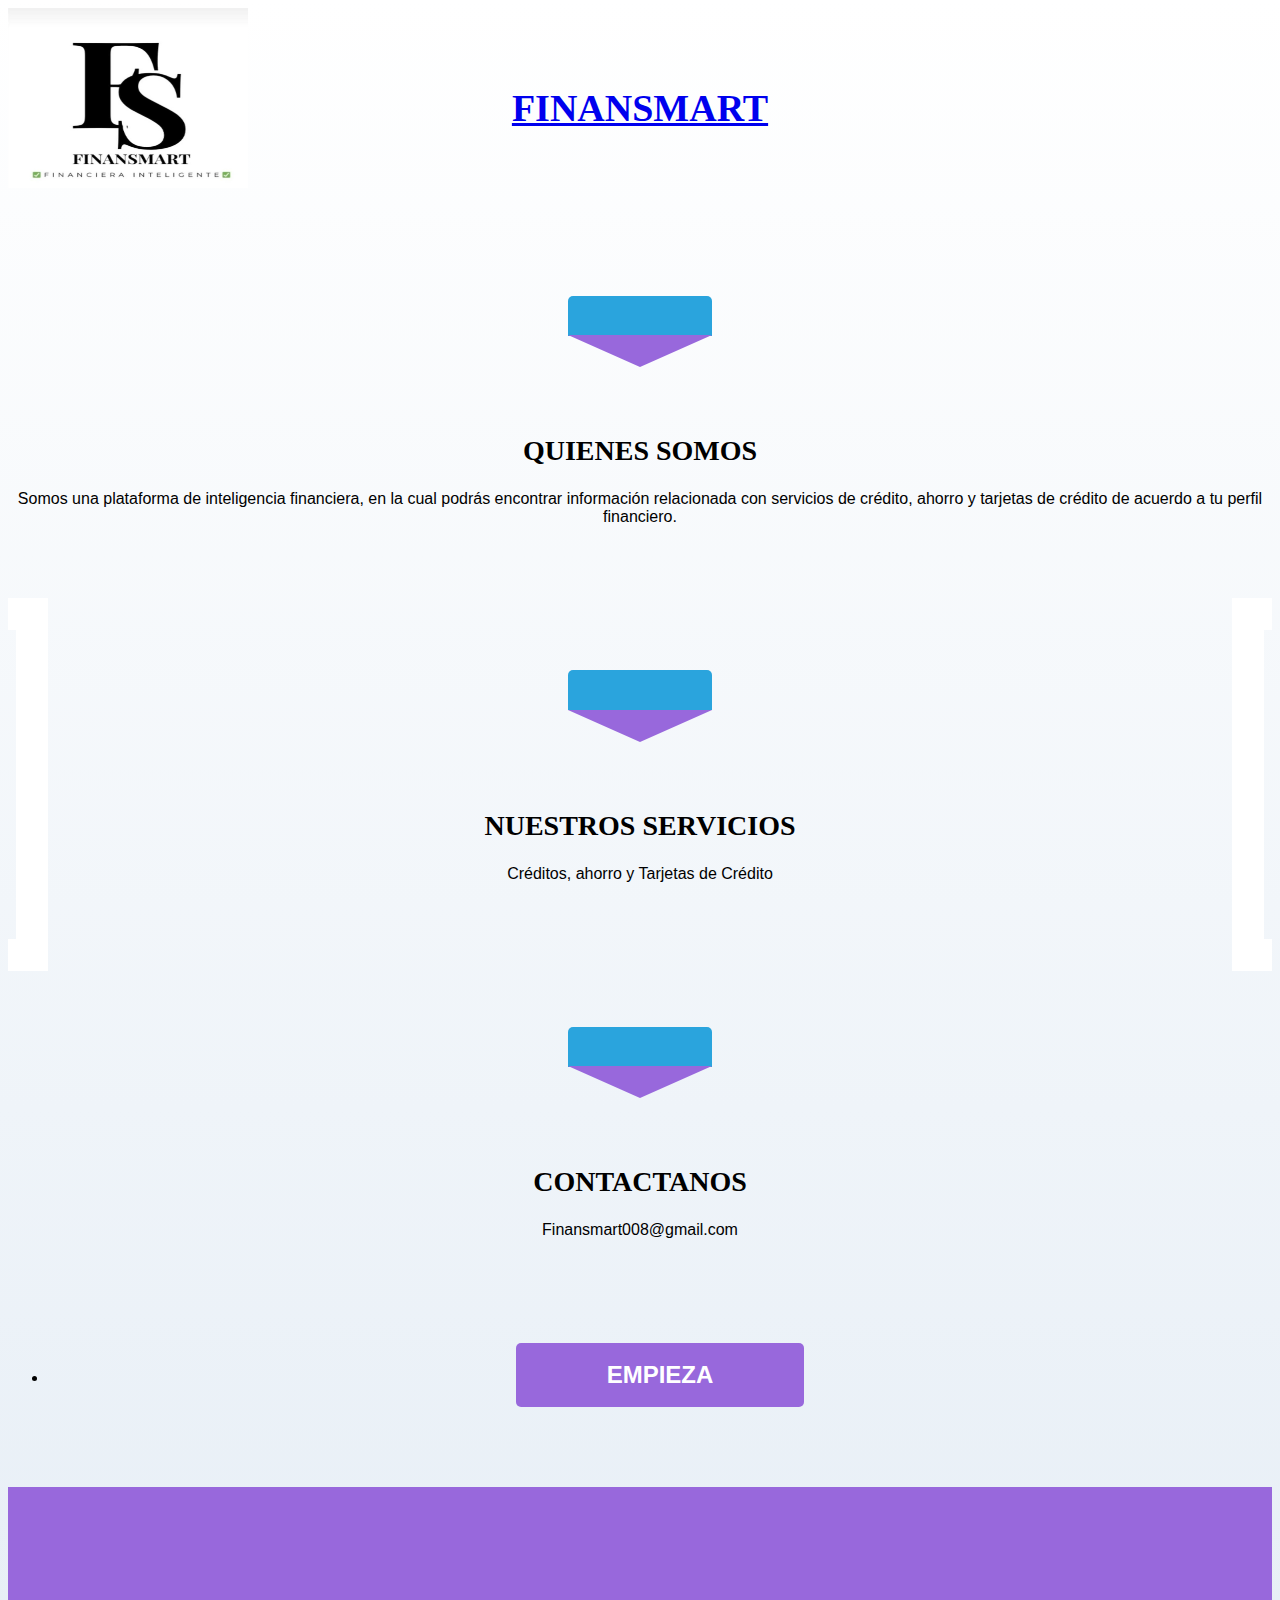
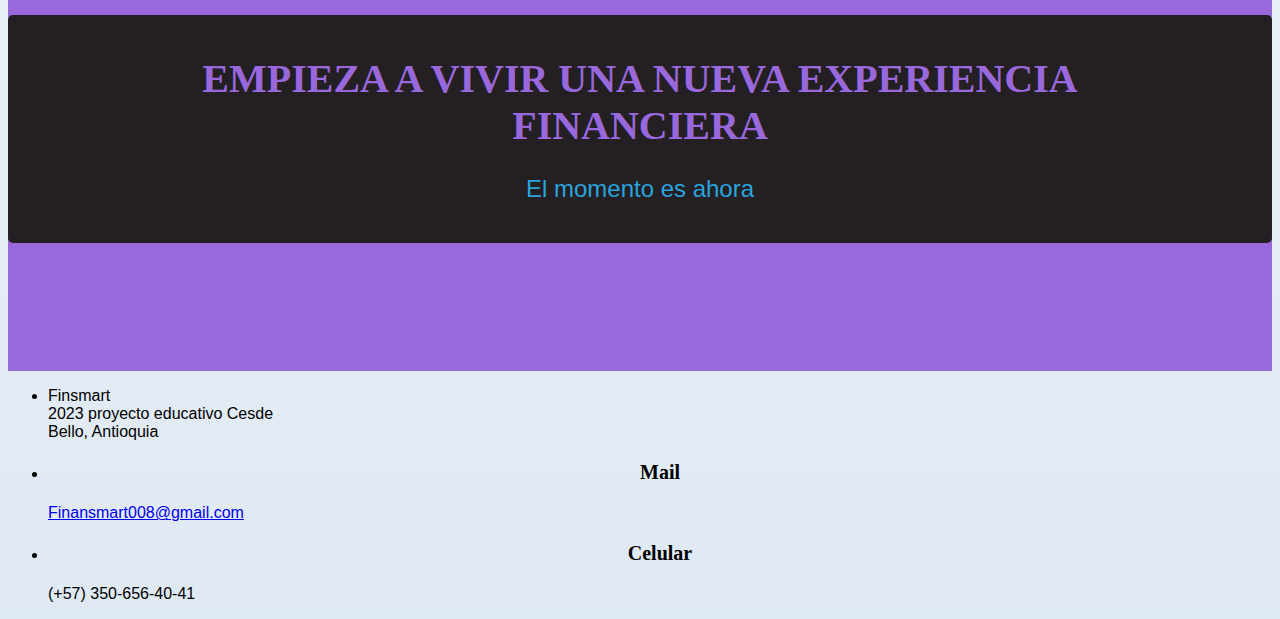
==== index.html @ 85ed1c7b "cambiando nombre index" ====
<!DOCTYPE html>
<html lang="en">
<head>
    <meta charset="UTF-8">
    <meta name="viewport" content="width=device-width, initial-scale=1.0">
    <link rel="stylesheet" href="./css/styles.css"/>
    <link href="https://cdn.jsdelivr.net/npm/bootstrap@5.3.2/dist/css/bootstrap.min.css" rel="stylesheet" integrity="sha384-T3c6CoIi6uLrA9TneNEoa7RxnatzjcDSCmG1MXxSR1GAsXEV/Dwwykc2MPK8M2HN" crossorigin="anonymous">
<script src="https://cdn.jsdelivr.net/npm/bootstrap@5.3.2/dist/js/bootstrap.bundle.min.js" integrity="sha384-C6RzsynM9kWDrMNeT87bh95OGNyZPhcTNXj1NW7RuBCsyN/o0jlpcV8Qyq46cDfL" crossorigin="anonymous"></script>
<title>PAGINA INICIAL</title>
    
</head>
<body>
      </svg>
    <div class="center">
    <nav class="navbar bg-body-tertiary">
        <div class="container">
          <a class="navbar-brand" href="#">
            <img src="./img/logo.png" width="240" height="180">
          </a>
        </div>
      </nav>
      
      <h1><a href="index.html">FINANSMART</a></h1>
    </div>
<section id="intro" class="container">
    <div class="row">
        <div class="col-4 col-12-medium">
            <section class="first">
                <i class="icon solid featured fa-cog"></i>
                <header>
                    <h2>QUIENES SOMOS</h2>
                </header>
                <p>Somos una plataforma de inteligencia financiera, en la cual podrás encontrar información relacionada con servicios de crédito, ahorro y tarjetas de crédito de acuerdo a tu perfil financiero.</p>
            </section>
        </div>
        <div class="col-4 col-12-medium">
            <section class="middle">
                <i class="icon solid featured alt fa-bolt"></i>
                <header>
                    <h2>NUESTROS SERVICIOS</h2>
                </header>
                <p>Créditos, ahorro y Tarjetas de Crédito</p>
            </section>
        </div>
        <div class="col-4 col-12-medium">
            <section class="last">
                <i class="icon solid featured alt2 fa-star"></i>
                <header>
                    <h2>CONTACTANOS</h2>
                </header>
                <p>Finansmart008@gmail.com</p>
            </section>
        </div>
    </div>
    <footer>
        <ul class="actions">
            <li><a href="#" class="button large">EMPIEZA</a></li>
            
        </ul>
    </footer>
</section>

</section>
<section id="banner">
    <header>
        <h2>EMPIEZA A VIVIR UNA NUEVA EXPERIENCIA FINANCIERA</h2>
        <p>El momento es ahora</p>
    </header>
</section>

<section id="main">
    <div class="container">
        <div class="row">
            <div class="col-12">

                        </div>
                    </section>

            </div>
        </div>
    </div>
</section>

            
            <div class="col-4 col-12-medium">
                <section>
                 
                    <ul class="contact">
                        <li>
                        
                            <p>
                                Finsmart<br />
                                2023 proyecto educativo Cesde<br />
                                Bello, Antioquia
                            </p>
                        </li>
                        <li>
                            <h3>Mail</h3>
                            <p><a href="#">Finansmart008@gmail.com</a></p>
                        </li>
                        <li>
                            <h3>Celular</h3>
                            <p>(+57) 350-656-40-41</p>
                        </li>
                    </ul>
                </section>
            </div>
            <div class="col-12">

            </div>
        </div>
    </div>
</section>
</div>
</body>
</html>
---- css/styles.css ----
:root {
    --primario: #9868dc;
    --blanco: #ffffff;
    --fuentetitulos:'Young Serif', serif; 
    --fuenteparrafos: 'Raleway', sans-serif; 
    
}
/*Globales*/
html{
    font-size:62.5% ;
    box-sizing: border-box;
}
*, *:before,*:after {
    box-sizing: inherit;
}
body{
    font-size: 16px;/* 1 rem = 10px*/
    font-family: 'Raleway', sans-serif;
    background-image: linear-gradient(to top, #DFE9F3 0%, var(--blanco) 100%);
}
.contenedor {
    max-width: 120rem;
    margin: 0 auto;
}

.logo {
    width: 15rem;    
}
.sombra {
    -webkit-box-shadow: 0px 5px 15px 0px rgba(112,112,112,0.48);
    -moz-box-shadow: 0px 5px 15px 0px rgba(112,112,112,0.48);
    box-shadow: 0px 5px 15px 0px rgba(112,112,112,0.48);
    background-color: var(--blanco);
    padding: 2rem;
    border-radius: 1rem;
}
/* Tipografia*/
h1 {
    font-size: 3.8rem;
}
h2 {
    font-size: 2.8rem;   
}
h3 {
    font-size: 2rem;
}
h1,h2,h3 {
    font-family: 'Young Serif', serif;
    text-align: center;
}



/* Navegacion Principal */
.nav-bg{
    background-color: var(--primario);
}
.navegacion-principal {   
    display: flex;
    flex-direction: column;
  
}

@media (min-width: 480px) {
    .navegacion-principal {
        flex-direction: row;
        justify-content: flex-end;
    }
}
.navegacion-principal a {
    display: block;
    text-align: center;
    color: var(--blanco);
    text-decoration: none;
    font-size: 2rem;
    font-weight: 700;
    padding: 1rem;
}
.navegacion-principal a:hover {
    background-color: var(--blanco);
    color: var(--primario);
}
/*backgraun imagen*/
.hero {
    background-image: url(../img/imagenppal.jpg);
    background-repeat: no-repeat;
    background-size: cover;
    height: 250px;
    position: relative;
    margin-bottom: 2rem;
}
.contenido-hero {
    position: absolute;
    background-color: rgba(0, 0, 0, 0.6);
    width: 100%;
    height: 100%;
    display: flex;
    /*alinear vertical y horizontalmente*/
    flex-direction: column;
    align-items: center;
    justify-content: center;
    color: var(--blanco);
}
/* servicios */
@media (min-width: 768px) {
    .servicios {
        display: grid;
        grid-template-columns: 1fr 1fr ;
        grid-template-rows: auto auto auto;
        column-gap: 2rem;
    }

    
}
.servicio {
    display: flex;
    flex-direction: column;
    align-items: center;
}
.servicio p {
    line-height: 2;
    text-align: center;
    font-family: var(--fuenteparrafos);
}
.servicio .icono {
    height: 15rem;
    width: 15rem;
    background-color: var(--primario);
    border-radius: 50%;
    display: flex;
    justify-content: center;
    align-items: center;
}




  /* terminos y condicones  */
.contenedor-tercon {
    margin: 10% 25%;
    box-shadow: 15px 15px 25px 25px;
    border-radius: 10px;
}

 .button-tercon {
    margin-bottom:25px;
    padding: 10px;
    border-radius: 10px;
    background-color: #9868DC;
    color: white;
 }

.overlay {
    display: none;
    position: fixed;
    top: 0;
    left: 0;
    width: 100%;
    height: 100%;
    background-color: rgba(0, 0, 0, 0.7);
    align-items: center;
    justify-content: center;
    z-index: 1;
}
.popup {
    background-color: #fff;
    padding: 20px;
    border-radius: 5px;
    box-shadow: 0px 0px 10px rgba(0, 0, 0, 0.5);
    text-align: center;
}

.footer {
    text-align: center;
}

/* Formulario de registro */

.formulario {

    background-color: #f5f5f5;
    display: flex;
    justify-content: center;
    align-items: center;
    
 
}

.form-container {
    background-color: #fff;
    border: 1px solid #ccc;
    border-radius: 5px;
    box-shadow: 0 0 10px rgba(0, 0, 0, 0.1);
    max-width: 600px;
    padding: 20px;
    text-align: center;
   
}

h1 {
    color: var(--primario);
    
}

.input-group {
    margin-bottom: 20px;
}

label {
    display: block;
    font-weight: bold;
    margin-bottom: 5px;
    color: #555;
}

input[type="text"],
input[type="tel"],
select {
    width: 100%;
    padding: 10px;
    border: 1px solid #ccc;
    border-radius: 3px;
    font-size: 16px;
}

input[type="submit"] {
    background-color: var(--primario);
    color: #fff;
    padding: 10px 20px;
    border: none;
    border-radius: 3px;
    font-size: 18px;
    cursor: pointer;
    transition: background-color 0.3s;
}

input[type="submit"]:hover {
    background-color: #710c7e;
}
.boton-guardar {
    display: inline-block;
    padding: 10px 20px;
    background-color: #710c7e;
    color: #fff; 
    text-decoration: none; 
    border: 1px solid #710c7e; 
    border-radius: 5px; 
  }
  
  .boton-guardar:hover {
    background-color: #710c7e;
  }
  /*tipo de letra*/

@import url("fontawesome-all.min.css");
@import url("https://fonts.googleapis.com/css?family=Source+Sans+Pro:300,400,700,900,300italic");

/* Boton de empieza*/

	input[type="button"],
	input[type="submit"],
	input[type="reset"],
	button,
	.button {
		-webkit-appearance: none;
		display: inline-block;
		text-decoration: none;
		cursor: pointer;
		border: 0;
		border-radius: 5px;
		background: #9868DC;
		color: #ffffff !important;
		font-weight: 700;
		outline: 0;
		font-size: 1.1em;
		padding: 0.65em 1.5em 0.65em 1.5em;
		text-align: center;
		-moz-transition: background-color .25s ease-in-out;
		-webkit-transition: background-color .25s ease-in-out;
		-ms-transition: background-color .25s ease-in-out;
		transition: background-color .25s ease-in-out;
	}

		input[type="button"].icon:before,
		input[type="submit"].icon:before,
		input[type="reset"].icon:before,
		button.icon:before,
		.button.icon:before {
			opacity: 0.35;
			position: relative;
			top: 0.05em;
			margin-right: 0.75em;
		}

		input[type="button"].large,
		input[type="submit"].large,
		input[type="reset"].large,
		button.large,
		.button.large {
			font-size: 1.5em;
			padding: 0.75em 1.5em 0.75em 1.5em;
		}

/* Iconos principales */

	.icon {
		text-decoration: none;
		position: relative;
		text-decoration: none;
	}

		.icon:before {
			-moz-osx-font-smoothing: grayscale;
			-webkit-font-smoothing: antialiased;
			display: inline-block;
			font-style: normal;
			font-variant: normal;
			text-rendering: auto;
			line-height: 1;
			text-transform: none !important;
			font-family: 'Font Awesome 5 Free';
			font-weight: 400;
		}

		.icon.solid:before {
			font-weight: 900;
		}

		.icon.brands:before {
			font-family: 'Font Awesome 5 Brands';
		}

		.icon:before {
			line-height: inherit;
		}

		.icon > .label {
			display: none;
		}

		.icon.featured {
			position: relative;
			display: inline-block;
			background-color: #2aa4dd;
			width: 9em;
			padding: 1.75em 0 0.75em 0;
			border-top-left-radius: 5px;
			border-top-right-radius: 5px;
			margin: 0 0 4.5em 0;
			cursor: default;
		}

			.icon.featured:after {
				content: '';
				position: absolute;
				bottom: -1.95em;
				left: 0;
				border-top: solid 2em #9868DC;
				border-left: solid 4.5em transparent;
				border-right: solid 4.5em transparent;
			}

			.icon.featured.alt {
				background-color: #2aa4dd;
			}

				.icon.featured.alt:after {
					border-top-color: #9868DC;
				}

			.icon.featured.alt2 {
				background-color: #2aa4dd;
			}

				.icon.featured.alt2:after {
					border-top-color: #9868DC;
				}



/* fondo de donde va empieza vivir una experiencia financiera */

	#banner {
		background: #9868DC url("../../images/pic01.jpg");
		background-position: center center;
		background-size: auto 100%;
		background-repeat: no-repeat;
		text-align: center;
		position: relative;
		padding: 8em 0;
		margin: 4em 0 0 0;
	}

		#banner header {
			background-color: rgba(34, 30, 31, 0.98);
			display: inline-block;
			padding: 2.5em 5em;
			border-radius: 5px;
		}

			#banner header h2 {
				color: #9868DC;
				font-weight: 700;
				font-size: 2.5em;
				margin: 0 0 0.65em 0;
			}

			#banner header p {
				color: #2aa4dd;
				padding: 0;
				font-style: normal;
				margin: 0;
				font-size: 1.5em;
			}

/* centra la pagina */

	#intro {
		text-align: center;
		overflow: hidden;
	}

		#intro section {
			margin: 3em 0;
			padding: 2.5em 0;
		}

		#intro h2 {
			font-size: 1.75em;
		}

		#intro p {
			margin: 5;
		}

		#intro .middle {
			position: relative;
			z-index: 1;
		}

			#intro .middle:before {
				content: '';
				width: 32px;
				height: 100%;
				position: absolute;
				left: -24px;
				top: 0;
				display: block;
				z-index: -1;
				box-shadow: 32px 0 0 0 #fff, 0 -32px 0 0 #fff, 0 32px 0 0 #fff, 32px 32px 0 0 #fff, 32px -32px 0 0 #fff, 0 0 32px 0 rgba(0, 0, 0, 0.15);
			}

			#intro .middle:after {
				content: '';
				width: 32px;
				height: 100%;
				position: absolute;
				right: -24px;
				top: 0;
				display: block;
				z-index: -1;
				box-shadow: -32px 0 0 0 #fff, 0 -32px 0 0 #fff, 0 32px 0 0 #fff, -32px 32px 0 0 #fff, -32px -32px 0 0 #fff, 0 0 32px 0 rgba(0, 0, 0, 0.15);
			}

		#intro .button {
			min-width: 12em;
		}

		#intro footer {
			margin: 0;
		}



		/* centra titulo */

			#footer {
				padding: 40px 0 20px 0;
			}

	
    .center { 
        height: 200px;
        position: relative;
        border: 3px solid #9868DC(55, 0, 128); 
      }
      
      .center h1 {
        margin: 0;
        position: absolute;
        top: 50%;
        left: 50%;
        -ms-transform: translate(-50%, -50%);
        transform: translate(-50%, -50%);
      }
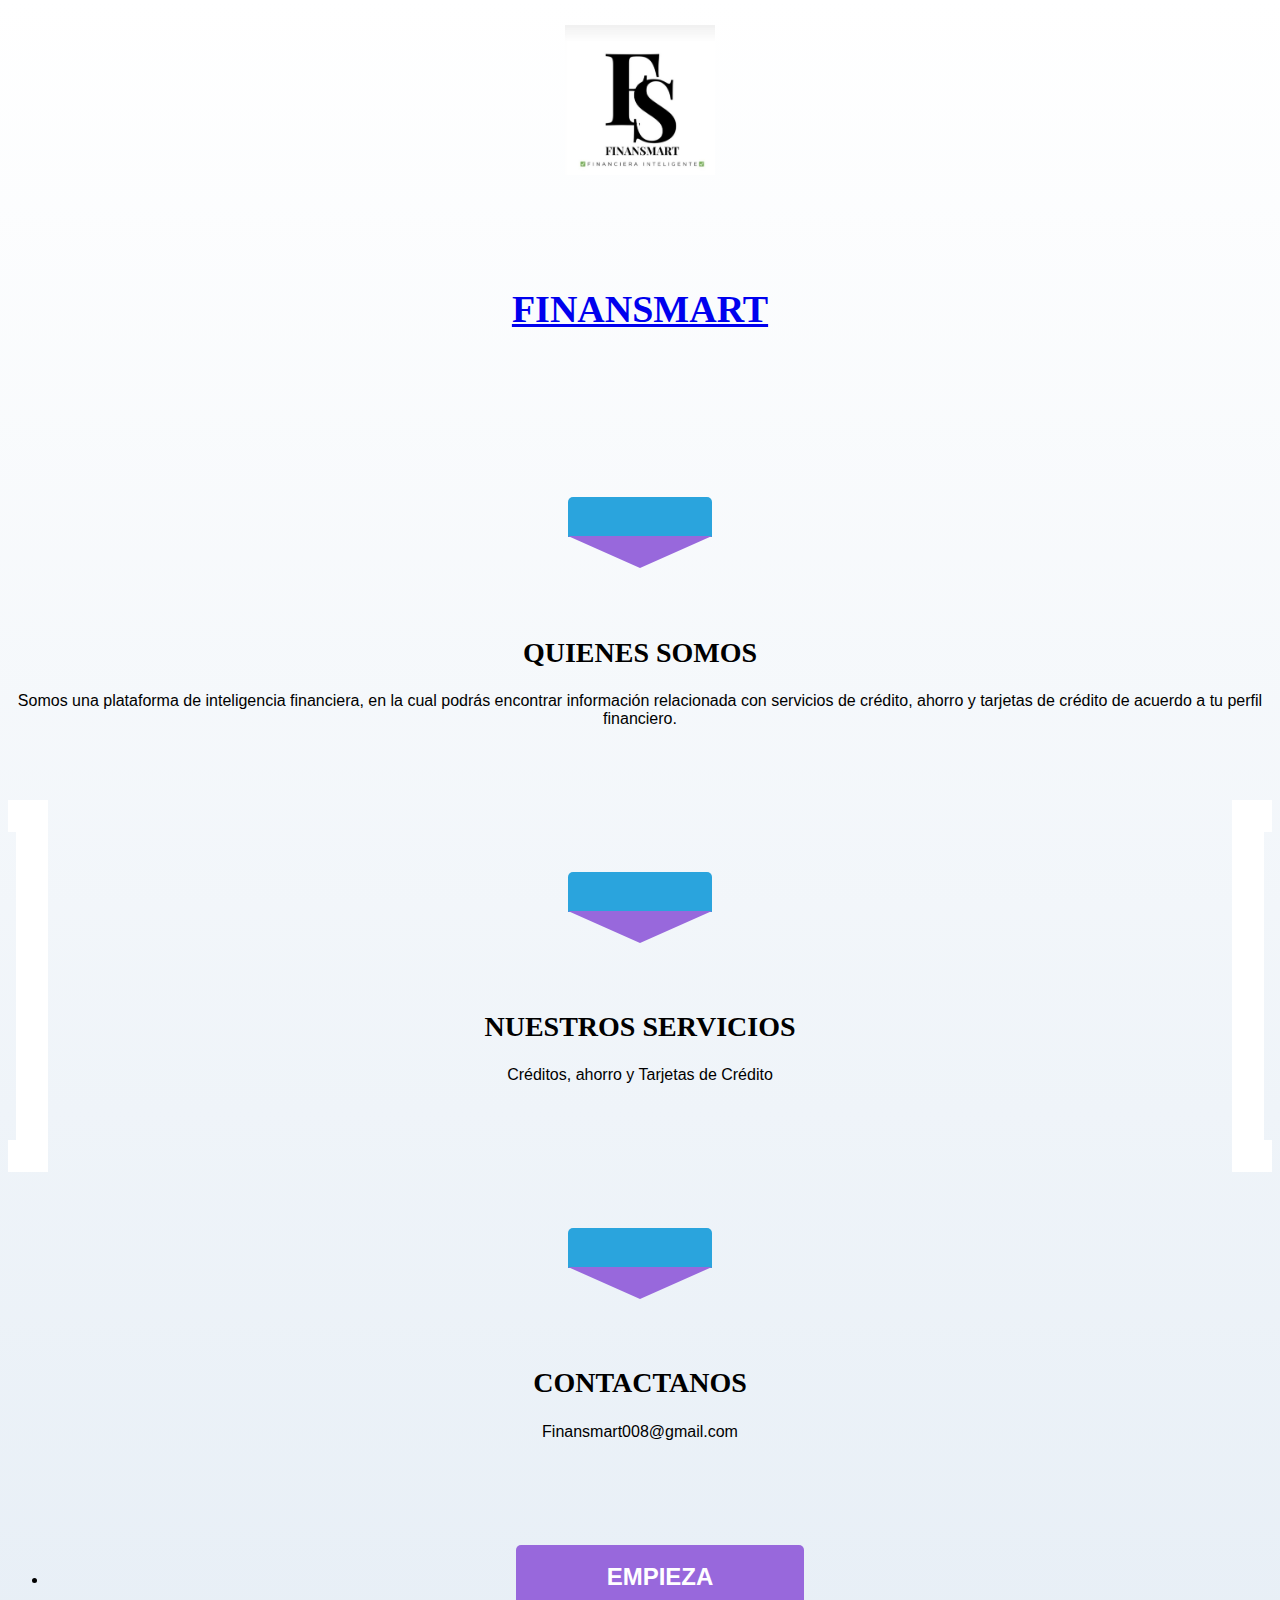
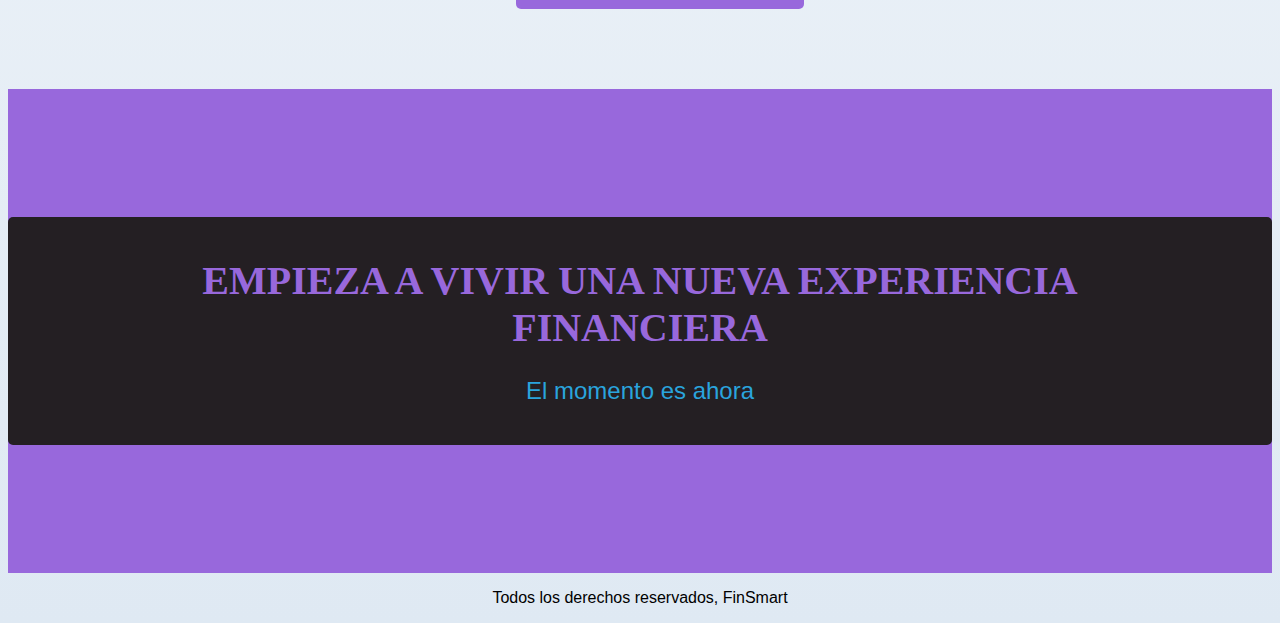
==== commit 5e44f4eb: "creando enlaces" ====
--- a/index.html
+++ b/index.html
@@ -9,14 +9,15 @@
 <title>PAGINA INICIAL</title>
     
 </head>
+<header>  
+    <h1> <img class="logo" src="./img/logo.png"alt="logo"></h1>
+</header>
 <body>
       </svg>
     <div class="center">
     <nav class="navbar bg-body-tertiary">
         <div class="container">
-          <a class="navbar-brand" href="#">
-            <img src="./img/logo.png" width="240" height="180">
-          </a>
+          
         </div>
       </nav>
       
@@ -54,7 +55,7 @@
     </div>
     <footer>
         <ul class="actions">
-            <li><a href="#" class="button large">EMPIEZA</a></li>
+            <li><a href="Formulario.html" class="button large">EMPIEZA</a></li>
             
         </ul>
     </footer>
@@ -69,19 +70,9 @@
 </section>
 
 <section id="main">
-    <div class="container">
-        <div class="row">
-            <div class="col-12">
 
-                        </div>
-                    </section>
 
-            </div>
-        </div>
-    </div>
-</section>
-
-            
+<!--             
             <div class="col-4 col-12-medium">
                 <section>
                  
@@ -105,7 +96,7 @@
                     </ul>
                 </section>
             </div>
-            <div class="col-12">
+            <div class="col-12"> -->
 
             </div>
         </div>
@@ -113,4 +104,7 @@
 </section>
 </div>
 </body>
+<footer class="footer">
+    <p>Todos los derechos reservados, FinSmart</p>
+   </footer>
 </html>--- a/css/styles.css
+++ b/css/styles.css
@@ -250,11 +250,7 @@
   .boton-guardar:hover {
     background-color: #710c7e;
   }
-  /*tipo de letra*/
-
-@import url("fontawesome-all.min.css");
-@import url("https://fonts.googleapis.com/css?family=Source+Sans+Pro:300,400,700,900,300italic");
-
+ 
 /* Boton de empieza*/
 
 	input[type="button"],
